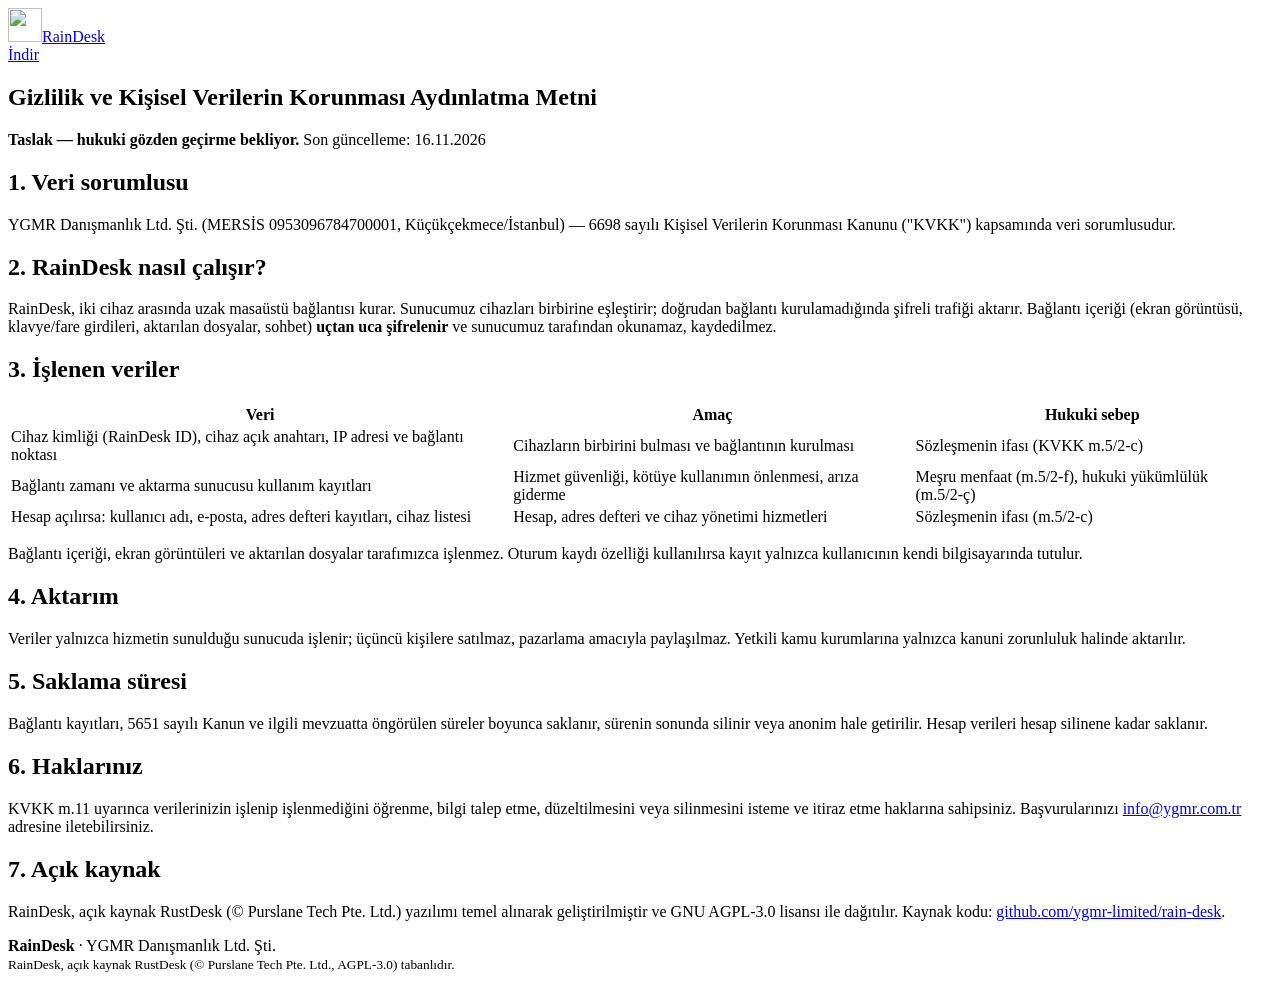
==== site/gizlilik/index.html @ 08f9c7d6 "raindesk.net sitesi: tanitim, indirme, Gizlilik/KVKK; yazi tipi ve simgeler kendi sunucumuzdan Co-Au" ====
<!doctype html>
<html lang="tr">
<head>
<meta charset="utf-8">
<meta name="viewport" content="width=device-width, initial-scale=1">
<title>Gizlilik ve KVKK — RainDesk</title>
<meta name="theme-color" content="#24377f">
<link rel="icon" href="/logo.svg" type="image/svg+xml">
<link rel="stylesheet" href="/varlik/font/fonts.css">
<link rel="stylesheet" href="/varlik/fa/css/all.min.css">
<link rel="stylesheet" href="/site.css">
</head>
<body>
<header class="ust">
  <div class="kap ust-ic">
    <a class="marka" href="/"><img src="/logo.svg" alt="" width="34" height="34"><span>RainDesk</span></a>
    <nav><a class="btn btn-kucuk" href="/#indir"><i class="fa-solid fa-download"></i> İndir</a></nav>
  </div>
</header>
<main class="bolum">
  <article class="kap dar metin">
    <h1>Gizlilik ve Kişisel Verilerin Korunması Aydınlatma Metni</h1>
    <p><b>Taslak — hukuki gözden geçirme bekliyor.</b> Son güncelleme: 16.11.2026</p>

    <h2>1. Veri sorumlusu</h2>
    <p>YGMR Danışmanlık Ltd. Şti. (MERSİS 0953096784700001, Küçükçekmece/İstanbul) — 6698 sayılı Kişisel Verilerin Korunması Kanunu ("KVKK") kapsamında veri sorumlusudur.</p>

    <h2>2. RainDesk nasıl çalışır?</h2>
    <p>RainDesk, iki cihaz arasında uzak masaüstü bağlantısı kurar. Sunucumuz cihazları birbirine eşleştirir; doğrudan bağlantı kurulamadığında şifreli trafiği aktarır. Bağlantı içeriği (ekran görüntüsü, klavye/fare girdileri, aktarılan dosyalar, sohbet) <b>uçtan uca şifrelenir</b> ve sunucumuz tarafından okunamaz, kaydedilmez.</p>

    <h2>3. İşlenen veriler</h2>
    <div class="tablo-sar"><table>
      <tr><th>Veri</th><th>Amaç</th><th>Hukuki sebep</th></tr>
      <tr><td>Cihaz kimliği (RainDesk ID), cihaz açık anahtarı, IP adresi ve bağlantı noktası</td><td>Cihazların birbirini bulması ve bağlantının kurulması</td><td>Sözleşmenin ifası (KVKK m.5/2-c)</td></tr>
      <tr><td>Bağlantı zamanı ve aktarma sunucusu kullanım kayıtları</td><td>Hizmet güvenliği, kötüye kullanımın önlenmesi, arıza giderme</td><td>Meşru menfaat (m.5/2-f), hukuki yükümlülük (m.5/2-ç)</td></tr>
      <tr><td>Hesap açılırsa: kullanıcı adı, e-posta, adres defteri kayıtları, cihaz listesi</td><td>Hesap, adres defteri ve cihaz yönetimi hizmetleri</td><td>Sözleşmenin ifası (m.5/2-c)</td></tr>
    </table></div>
    <p>Bağlantı içeriği, ekran görüntüleri ve aktarılan dosyalar tarafımızca işlenmez. Oturum kaydı özelliği kullanılırsa kayıt yalnızca kullanıcının kendi bilgisayarında tutulur.</p>

    <h2>4. Aktarım</h2>
    <p>Veriler yalnızca hizmetin sunulduğu sunucuda işlenir; üçüncü kişilere satılmaz, pazarlama amacıyla paylaşılmaz. Yetkili kamu kurumlarına yalnızca kanuni zorunluluk halinde aktarılır.</p>

    <h2>5. Saklama süresi</h2>
    <p>Bağlantı kayıtları, 5651 sayılı Kanun ve ilgili mevzuatta öngörülen süreler boyunca saklanır, sürenin sonunda silinir veya anonim hale getirilir. Hesap verileri hesap silinene kadar saklanır.</p>

    <h2>6. Haklarınız</h2>
    <p>KVKK m.11 uyarınca verilerinizin işlenip işlenmediğini öğrenme, bilgi talep etme, düzeltilmesini veya silinmesini isteme ve itiraz etme haklarına sahipsiniz. Başvurularınızı <a href="mailto:info@ygmr.com.tr">info@ygmr.com.tr</a> adresine iletebilirsiniz.</p>

    <h2>7. Açık kaynak</h2>
    <p>RainDesk, açık kaynak RustDesk (© Purslane Tech Pte. Ltd.) yazılımı temel alınarak geliştirilmiştir ve GNU AGPL-3.0 lisansı ile dağıtılır. Kaynak kodu: <a href="https://github.com/ygmr-limited/rain-desk">github.com/ygmr-limited/rain-desk</a>.</p>
  </article>
</main>
<footer class="alt-bilgi">
  <div class="kap alt-ic">
    <div><b>RainDesk</b> · YGMR Danışmanlık Ltd. Şti.</div>
    <small>RainDesk, açık kaynak RustDesk (© Purslane Tech Pte. Ltd., AGPL-3.0) tabanlıdır.</small>
  </div>
</footer>
</body>
</html>
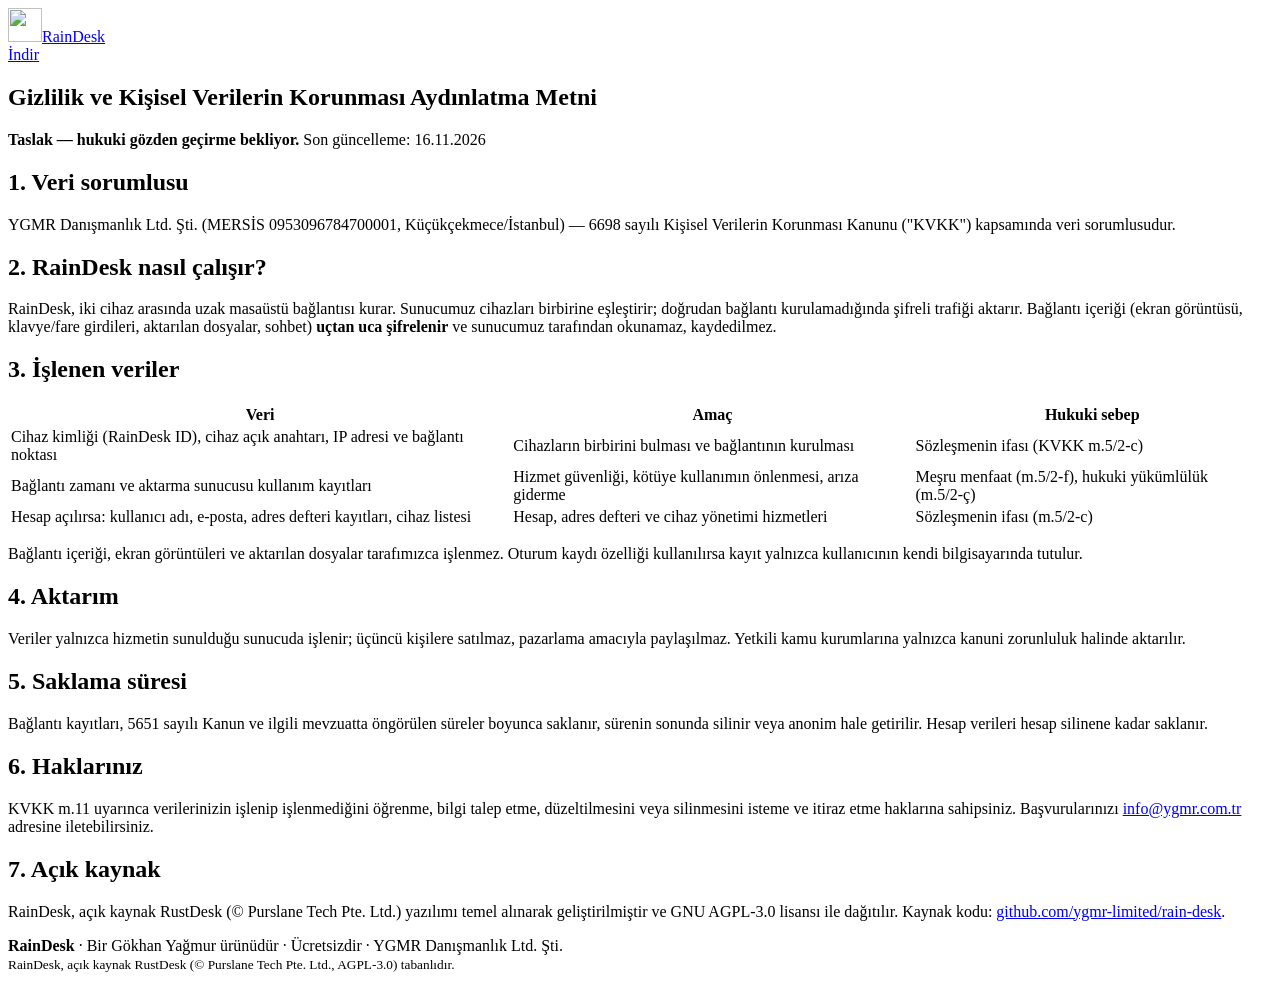
==== commit 3137a9db: "Tek kullanimlik parola varsayilan rakam; ana ekranda 'Bir Gokhan Yagmur urunudur - Ucretsizdir'; Hak" ====
--- a/site/gizlilik/index.html
+++ b/site/gizlilik/index.html
@@ -4,6 +4,8 @@
 <meta charset="utf-8">
 <meta name="viewport" content="width=device-width, initial-scale=1">
 <title>Gizlilik ve KVKK — RainDesk</title>
+<meta name="description" content="RainDesk gizlilik ve KVKK aydınlatma metni: hangi veriler, hangi amaçla işlenir, haklarınız.">
+<link rel="canonical" href="https://raindesk.net/gizlilik/">
 <meta name="theme-color" content="#24377f">
 <link rel="icon" href="/logo.svg" type="image/svg+xml">
 <link rel="stylesheet" href="/varlik/font/fonts.css">
@@ -52,7 +54,7 @@
 </main>
 <footer class="alt-bilgi">
   <div class="kap alt-ic">
-    <div><b>RainDesk</b> · YGMR Danışmanlık Ltd. Şti.</div>
+    <div><b>RainDesk</b> · Bir Gökhan Yağmur ürünüdür · Ücretsizdir · YGMR Danışmanlık Ltd. Şti.</div>
     <small>RainDesk, açık kaynak RustDesk (© Purslane Tech Pte. Ltd., AGPL-3.0) tabanlıdır.</small>
   </div>
 </footer>
